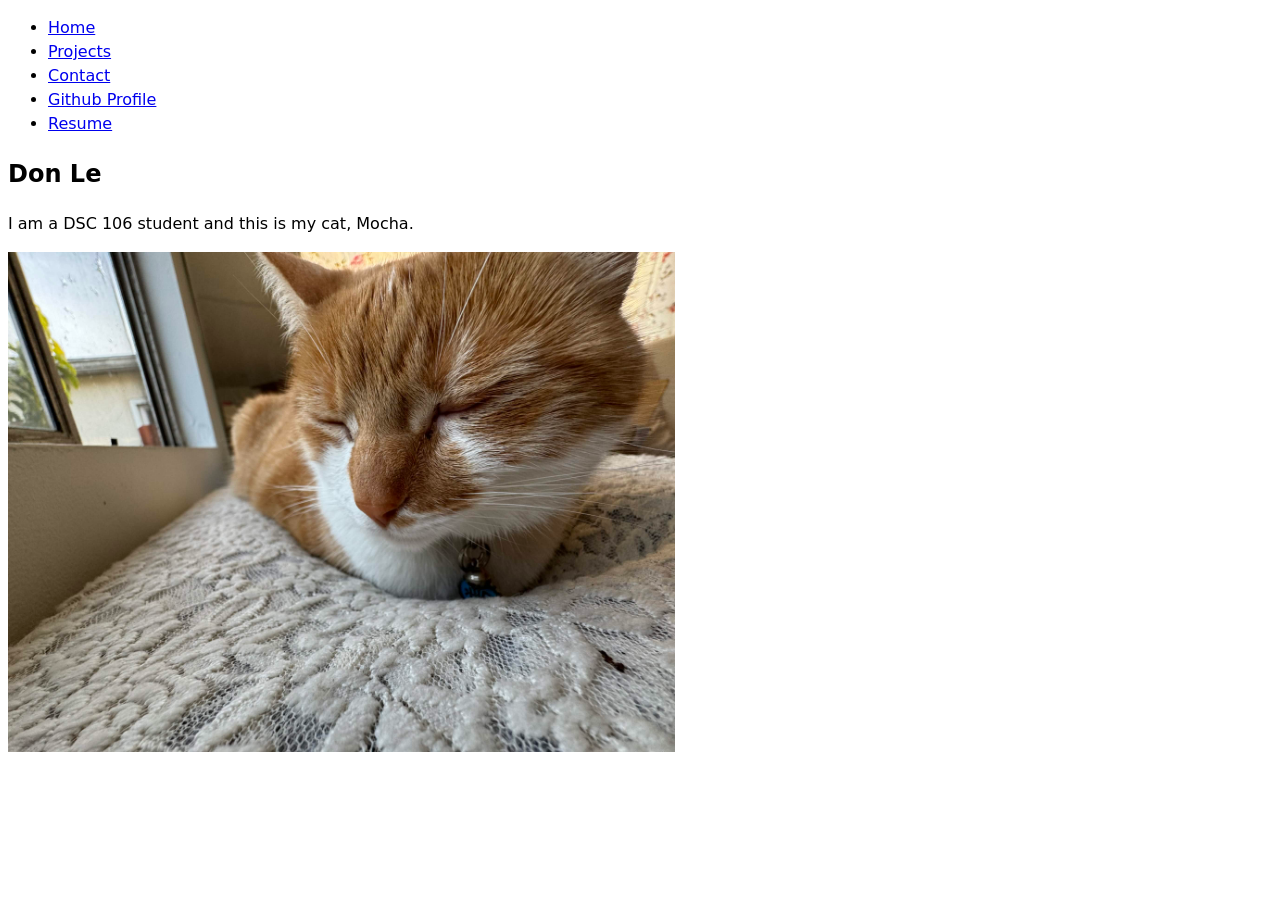
==== index.html @ 64e420d2 "Fixed Barebone of Website" ====
<!DOCTYPE html>
<html lang="en">
<head>
    <meta charset="UTF-8">
    <meta name="viewport" content="width=device-width, initial-scale=1.0">
    <title>Don Le: Personal site and portfolio</title>
    <link rel="stylesheet" href ="style.css">
</head>
<body>
    <nav>
        <ul>
            <li><a href="index.html">Home</a></li>
            <li><a href="projects/index.html">Projects</a></li>
            <li><a href="contact/index.html">Contact</a></li>
            <li><a href="https://github.com/DonLe727" target="_blank">Github Profile</a></li>
            <li><a href="resume/index.html">Resume</a></li>
        </ul>
    </nav>
    <section>
        <h1>Don Le</h1>
        <p>I am a DSC 106 student and this is my cat, Mocha.</p>
        <img class="cat-picture" src="images/Cat.jpg" alt="Image of my cat, Mocha" height=500>
    </section>
</body>
</html>
---- style.css ----
body {
  /* Set line height to 1.5 times the font size
	   and use the OS’s UI font as the website font
	 */
  font: 100%/1.5 system-ui;
}
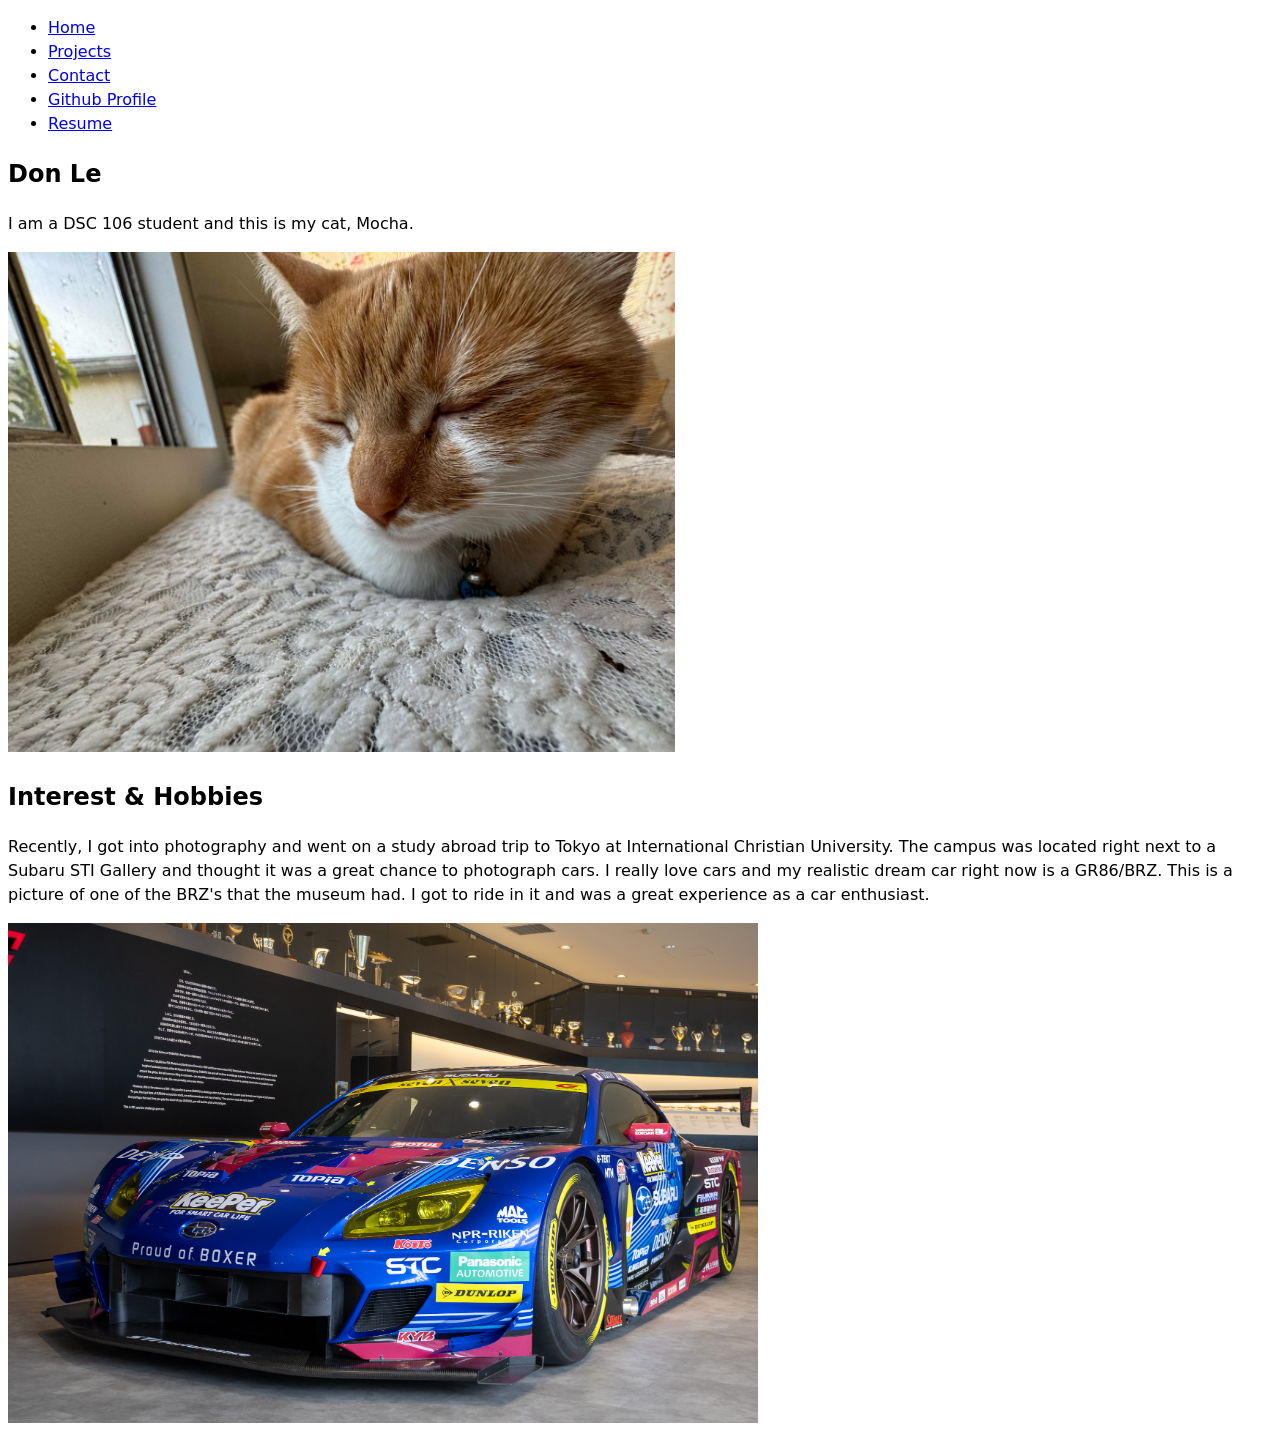
==== commit 447070d3: "Added Information To Website" ====
--- a/index.html
+++ b/index.html
@@ -21,5 +21,16 @@
         <p>I am a DSC 106 student and this is my cat, Mocha.</p>
         <img class="cat-picture" src="images/Cat.jpg" alt="Image of my cat, Mocha" height=500>
     </section>
+
+    <section>
+        <h2>Interest & Hobbies</h2>
+        <p>
+            Recently, I got into photography and went on a study abroad trip to Tokyo at International Christian University. 
+            The campus was located right next to a Subaru STI Gallery and thought it was a great chance to photograph cars.
+            I really love cars and my realistic dream car right now is a GR86/BRZ. This is a picture of one of the BRZ's that the museum had.
+            I got to ride in it and was a great experience as a car enthusiast.
+        </p>
+        <img class="car-picture" src="images/BRZ.jpg" alt="Image of Replica BRZ" height="500">
+    </section>
 </body>
 </html>
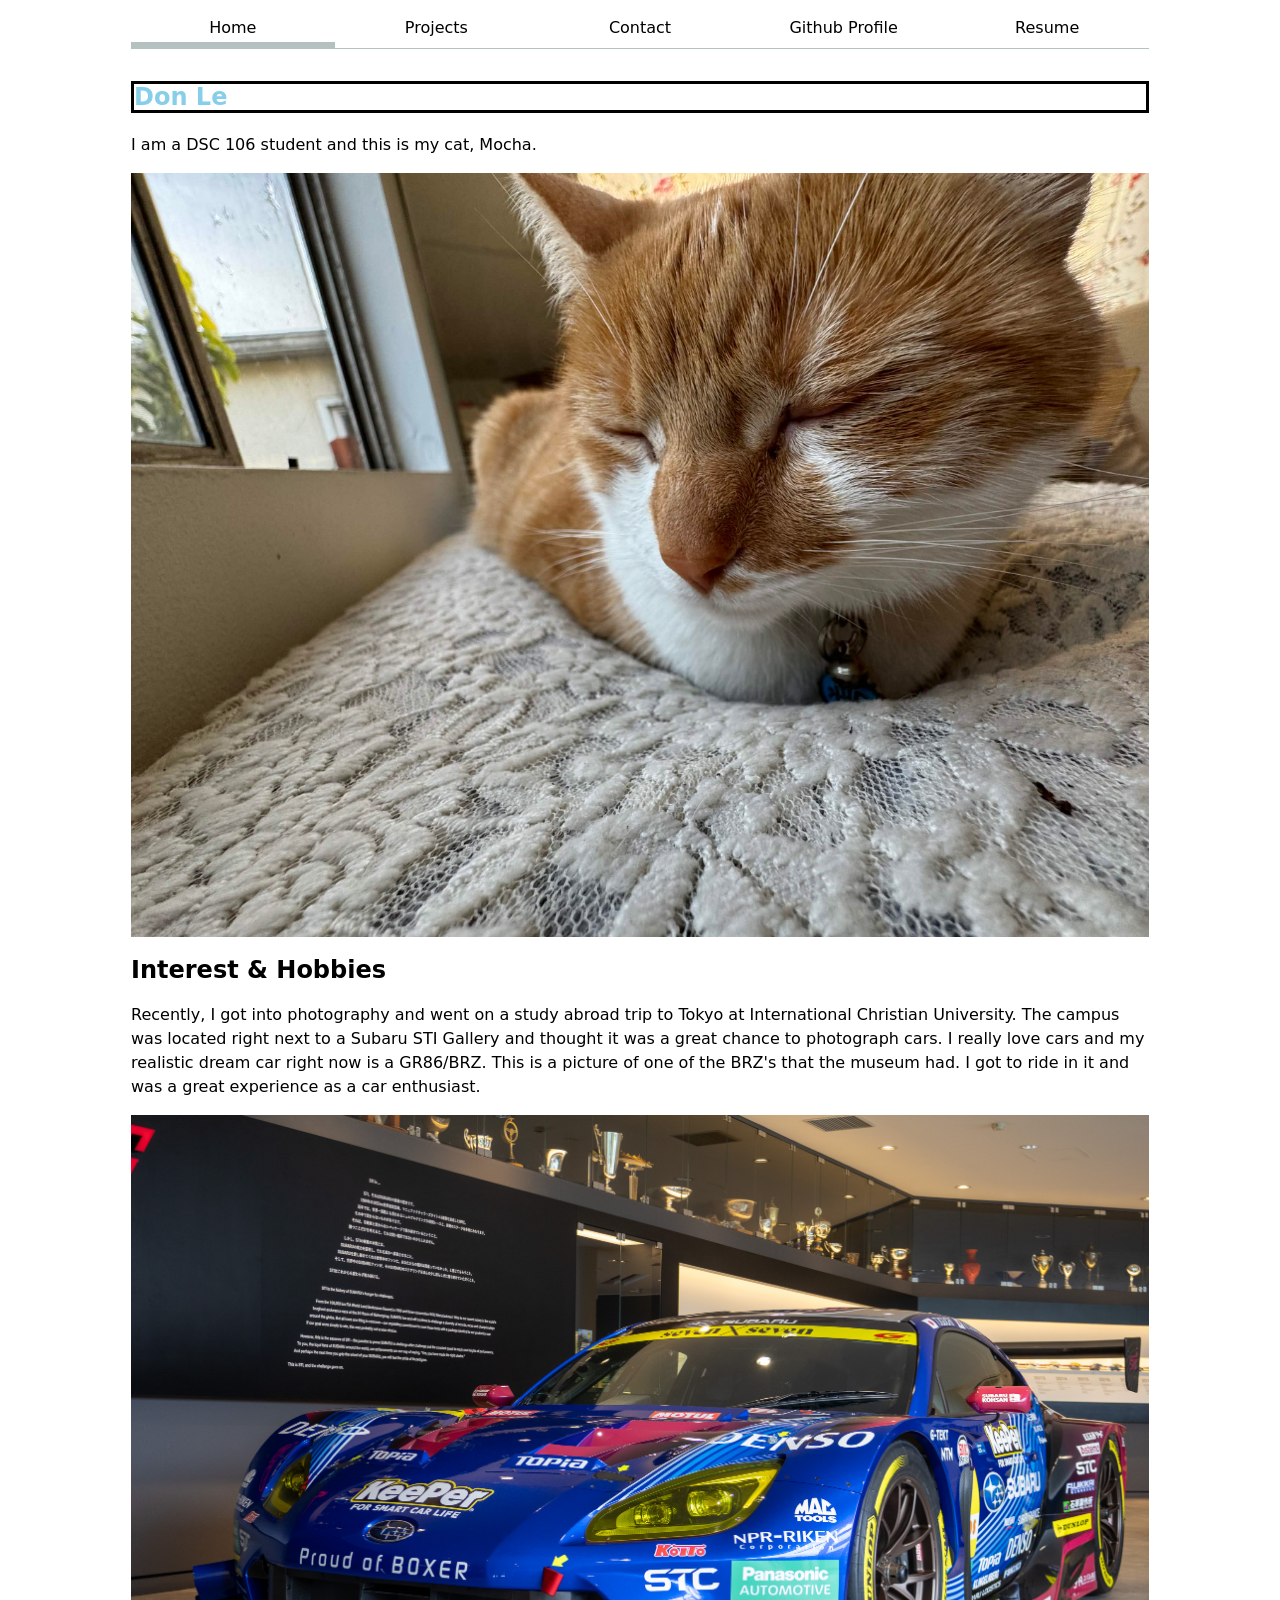
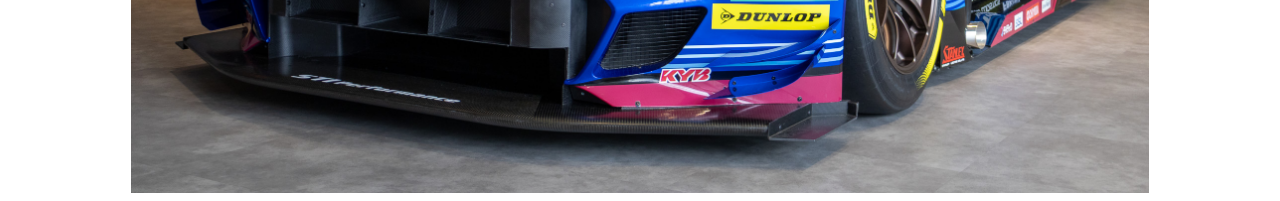
==== commit b9b547ce: "Many CSS Changes" ====
--- a/index.html
+++ b/index.html
@@ -9,7 +9,7 @@
 <body>
     <nav>
         <ul>
-            <li><a href="index.html">Home</a></li>
+            <li><a href="index.html" class="current">Home</a></li>
             <li><a href="projects/index.html">Projects</a></li>
             <li><a href="contact/index.html">Contact</a></li>
             <li><a href="https://github.com/DonLe727" target="_blank">Github Profile</a></li>
@@ -17,9 +17,14 @@
         </ul>
     </nav>
     <section>
-        <h1>Don Le</h1>
+        <style>
+            h1 {
+                color: skyblue
+            }
+        </style>
+        <h1 style="border: 3px solid black">Don Le</h1>
         <p>I am a DSC 106 student and this is my cat, Mocha.</p>
-        <img class="cat-picture" src="images/Cat.jpg" alt="Image of my cat, Mocha" height=500>
+        <img class="cat-picture" src="images/Cat.jpg" alt="Image of my cat, Mocha">
     </section>
 
     <section>
--- a/style.css
+++ b/style.css
@@ -3,4 +3,99 @@
 	   and use the OS’s UI font as the website font
 	 */
   font: 100%/1.5 system-ui;
+  max-width: 100ch; 
+  margin-inline: max(1em, (100% - 100ch) / 2);
+  
+}
+html {
+  --color-accent: oklch(90.109% 0.08889 210.092);
+  accent-color: var(--color-accent);
+}
+
+img {
+  max-width: 100%;
+  height: auto;
+  display: block;
+  margin-inline: auto;
+}
+nav ul,
+nav li {
+  display: contents;
+}
+nav {
+  display: flex;
+  margin-bottom: 2em; 
+  border-bottom: 1px solid oklch(80% 3% 200);
+  
+  
+}
+nav a {
+  flex: 1;
+  text-decoration: none;
+  color: inherit;
+  text-align: center;
+  padding: 0.5em;
+
+
+  &:hover {
+    font-weight: bold;
+    border-bottom: 0.4em solid var(--color-accent);
+    padding-bottom: 0.1em;
+    background-color: oklch(from var(--color-accent) 95% 5% h);
+    font-style:italic;
+  }
+}
+nav a.current {
+  border-bottom: 0.4em solid oklch(80% 3% 200);
+  padding-bottom: 0.1em; /* Reduced padding to offset the 0.4em border */
+}
+
+
+form {
+  display: grid;
+  grid-template-columns: auto 1fr;
+  gap: 1em;
+}
+
+label {
+  display: grid;
+  grid-template-columns: subgrid;
+  grid-column: 1 / -1;
+}
+
+button {
+  grid-column: 1 / -1;
+}
+
+.projects {
+  display: grid;
+  grid-template-columns: repeat(auto-fill, minmax(15em, 1fr));
+  gap: 1em;
+  background-color: oklch(from var(--color-accent) 95% 5% h);
+}
+
+.projects article {
+  display: grid;
+  grid-template-rows:subgrid;
+  grid-row: span 3;
+  gap: 1em;
+
+}
+
+.projects h2 {
+  margin: 0;
+}
+
+.projects h1{
+  background-color: var(--color-accent);
+  font-size: 500%;
+}
+
+h1 {
+  border-bottom: 1px solid oklch(80% 3% 200);
+}
+
+h1, h2, h3, h4, h5, h6 {
+  line-height: 1.1;
+  text-wrap: balance;
 }
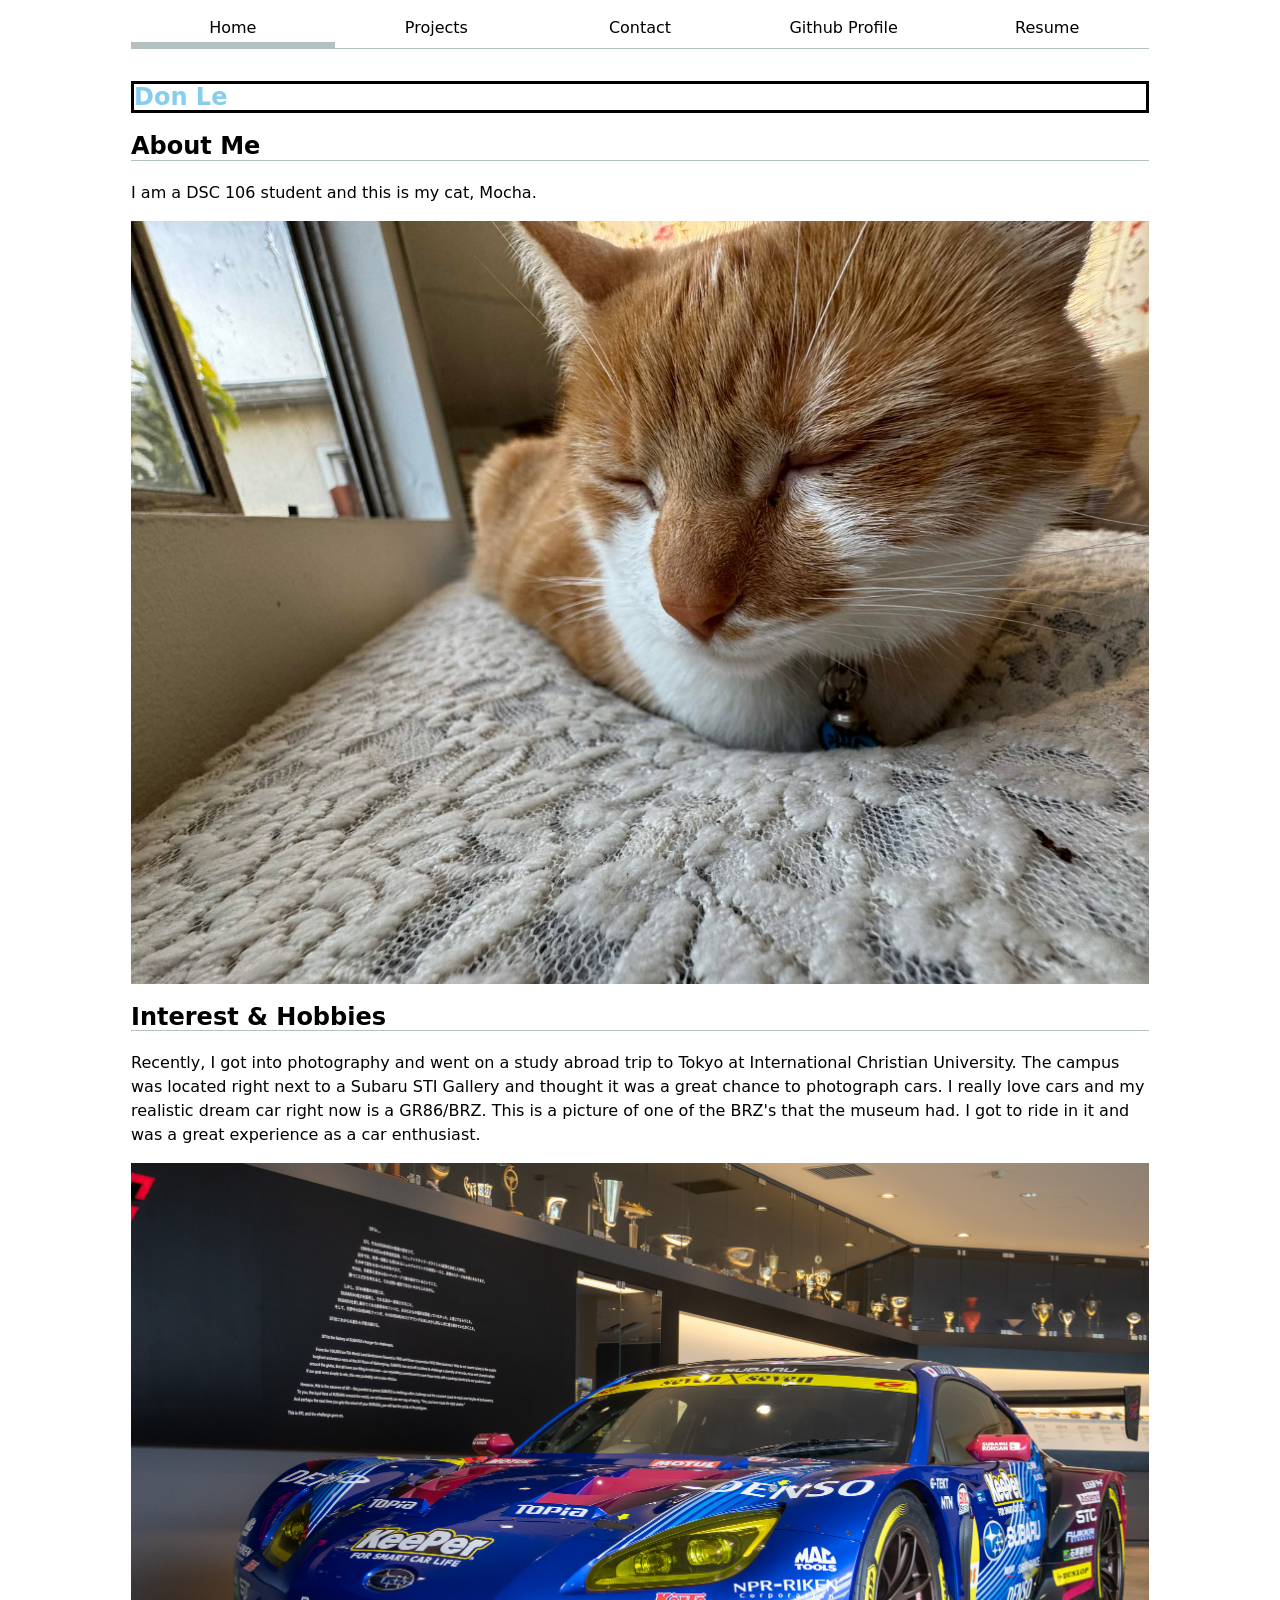
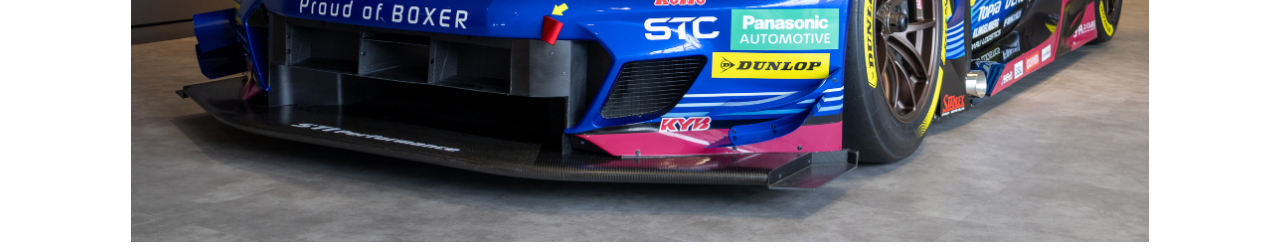
==== commit 45db2419: "CSS Style added to resume tab" ====
--- a/index.html
+++ b/index.html
@@ -23,6 +23,7 @@
             }
         </style>
         <h1 style="border: 3px solid black">Don Le</h1>
+        <h2>About Me</h2>
         <p>I am a DSC 106 student and this is my cat, Mocha.</p>
         <img class="cat-picture" src="images/Cat.jpg" alt="Image of my cat, Mocha">
     </section>
--- a/style.css
+++ b/style.css
@@ -95,7 +95,15 @@
   border-bottom: 1px solid oklch(80% 3% 200);
 }
 
+h2 {
+  border-bottom: 1px solid oklch(80% 3% 200);
+}
+
 h1, h2, h3, h4, h5, h6 {
   line-height: 1.1;
   text-wrap: balance;
+}
+
+.resume-paper {
+  box-shadow: 0 10px 20px rgba(0, 0, 0, 0.15), 0 3px 6px rgba(0, 0, 0, 0.10);
 }
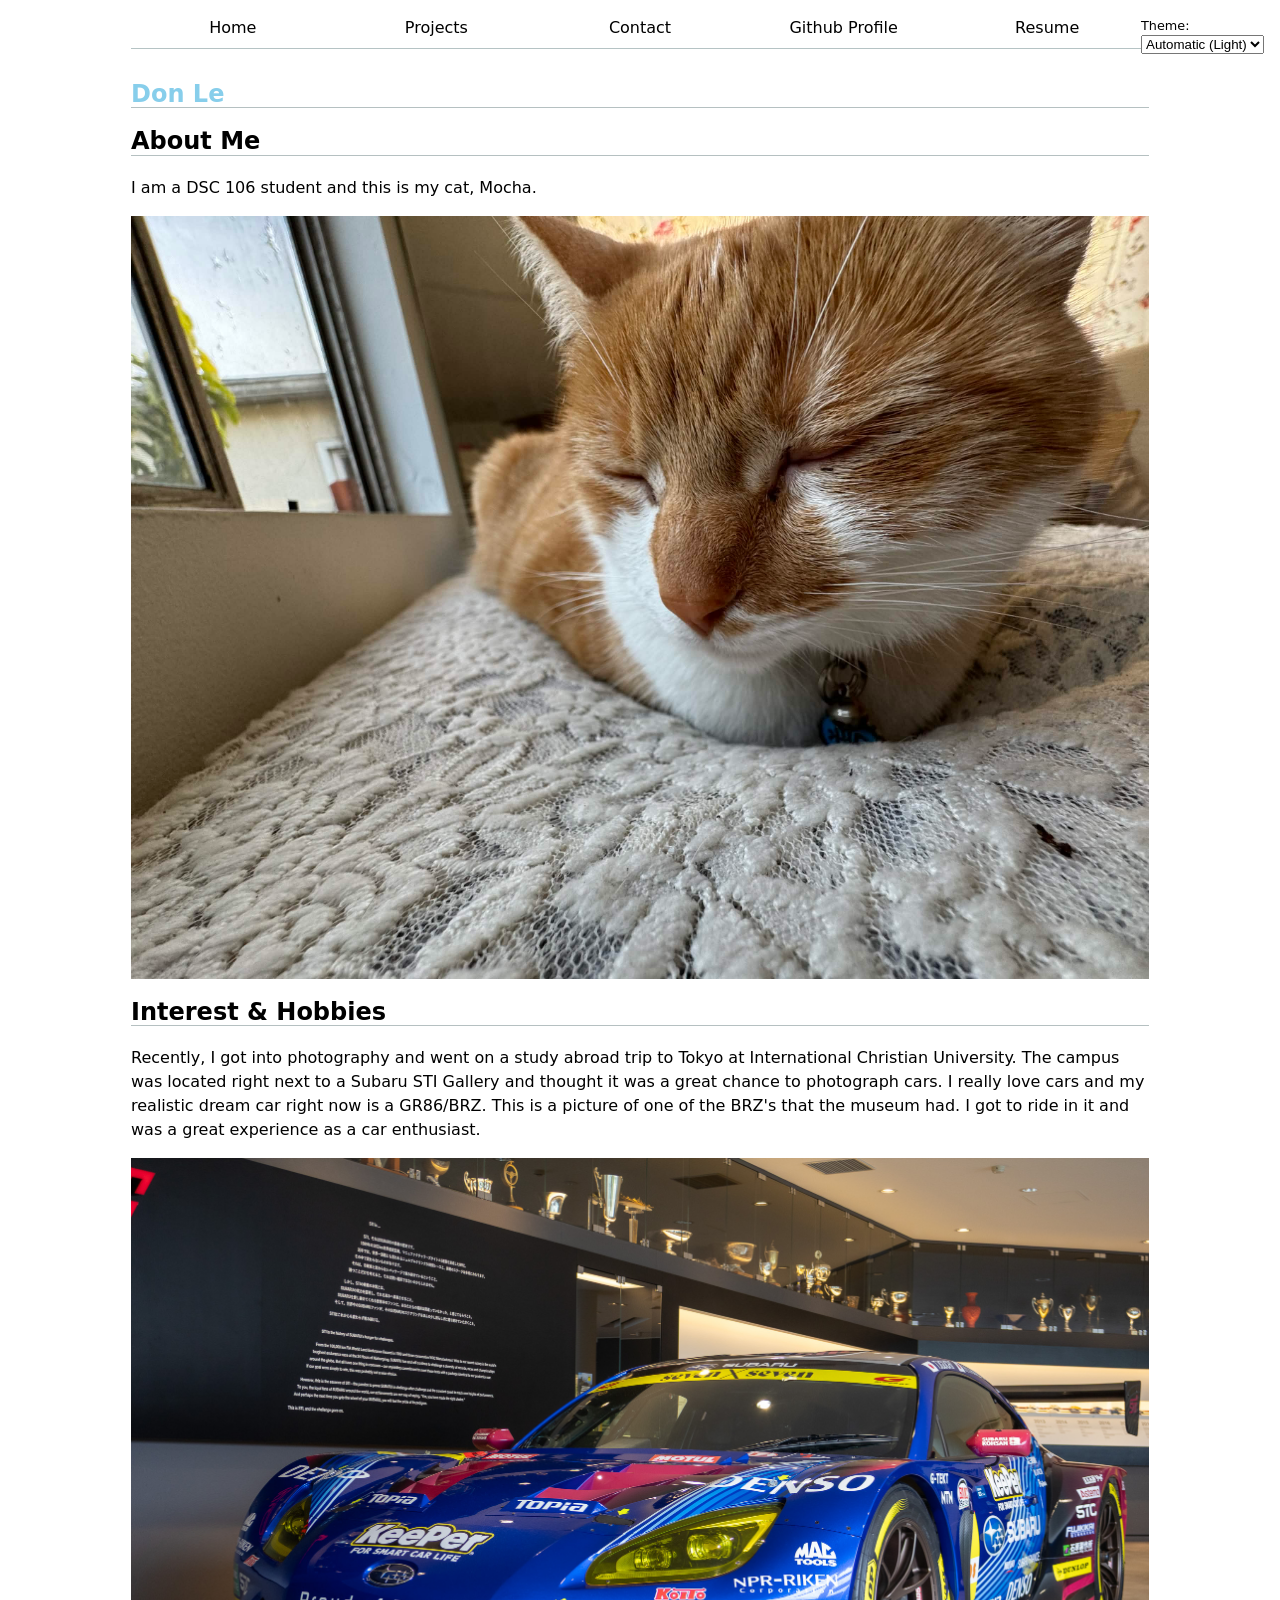
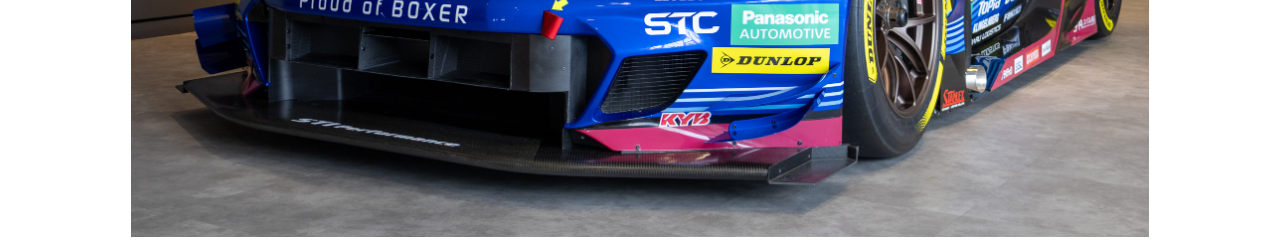
==== commit 7f0c0c34: "JS added" ====
--- a/index.html
+++ b/index.html
@@ -5,24 +5,16 @@
     <meta name="viewport" content="width=device-width, initial-scale=1.0">
     <title>Don Le: Personal site and portfolio</title>
     <link rel="stylesheet" href ="style.css">
+    <script src="global.js" type="module"></script>
 </head>
 <body>
-    <nav>
-        <ul>
-            <li><a href="index.html" class="current">Home</a></li>
-            <li><a href="projects/index.html">Projects</a></li>
-            <li><a href="contact/index.html">Contact</a></li>
-            <li><a href="https://github.com/DonLe727" target="_blank">Github Profile</a></li>
-            <li><a href="resume/index.html">Resume</a></li>
-        </ul>
-    </nav>
     <section>
         <style>
             h1 {
                 color: skyblue
             }
         </style>
-        <h1 style="border: 3px solid black">Don Le</h1>
+        <h1>Don Le</h1>
         <h2>About Me</h2>
         <p>I am a DSC 106 student and this is my cat, Mocha.</p>
         <img class="cat-picture" src="images/Cat.jpg" alt="Image of my cat, Mocha">
--- a/style.css
+++ b/style.css
@@ -71,7 +71,7 @@
   display: grid;
   grid-template-columns: repeat(auto-fill, minmax(15em, 1fr));
   gap: 1em;
-  background-color: oklch(from var(--color-accent) 95% 5% h);
+  background-color: color-mix(in oklch, var(--color-accent), canvas 85%);
 }
 
 .projects article {
@@ -87,8 +87,15 @@
 }
 
 .projects h1{
-  background-color: var(--color-accent);
   font-size: 500%;
+}
+
+.projects img {
+  transition: transform 0.3s ease;
+
+  &:hover {
+    transform: scale(1.05); 
+  }
 }
 
 h1 {
@@ -106,4 +113,51 @@
 
 .resume-paper {
   box-shadow: 0 10px 20px rgba(0, 0, 0, 0.15), 0 3px 6px rgba(0, 0, 0, 0.10);
+  transition: transform 0.3s ease;
+
+  &:hover {
+    transform: scale(1.05); 
+  }
+}
+
+html {
+  --color-accent: oklch(89.171% 0.09631 210.581);
+  accent-color: var(--color-accent);
+  color-scheme: light dark; /* Added for automatic dark mode */
+}
+
+nav {
+  --border-color: oklch(50% 10% 200 / 40%); /* Defines the new adaptive border color */
+  display: flex;
+  margin-bottom: 2em; 
+  border-bottom: 1px solid var(--border-color); /* Applies the variable */
+}
+
+nav a.current {
+  border-bottom: 0.4em solid var(--border-color); /* Applies the variable */
+  padding-bottom: 0.1em;
+}
+
+nav a:hover {
+  font-weight: bold;
+  border-bottom: 0.4em solid var(--color-accent);
+  padding-bottom: 0.1em;
+  /* Mixes your accent color with the dynamic background color for legibility */
+  background-color: color-mix(in oklch, var(--color-accent), canvas 85%); 
+}
+
+.color-scheme {
+  position: absolute;
+  top: 1rem;
+  right: 1rem;
+  font-size: 0.8rem;
+  font-family: inherit;
+}
+
+.projects article {
+  /* Mixes your accent color with the dynamic background */
+  background-color: color-mix(in oklch, var(--color-accent), canvas 85%); 
+  
+  /* Keep any other properties you already have here like padding or border-radius */
+
 }
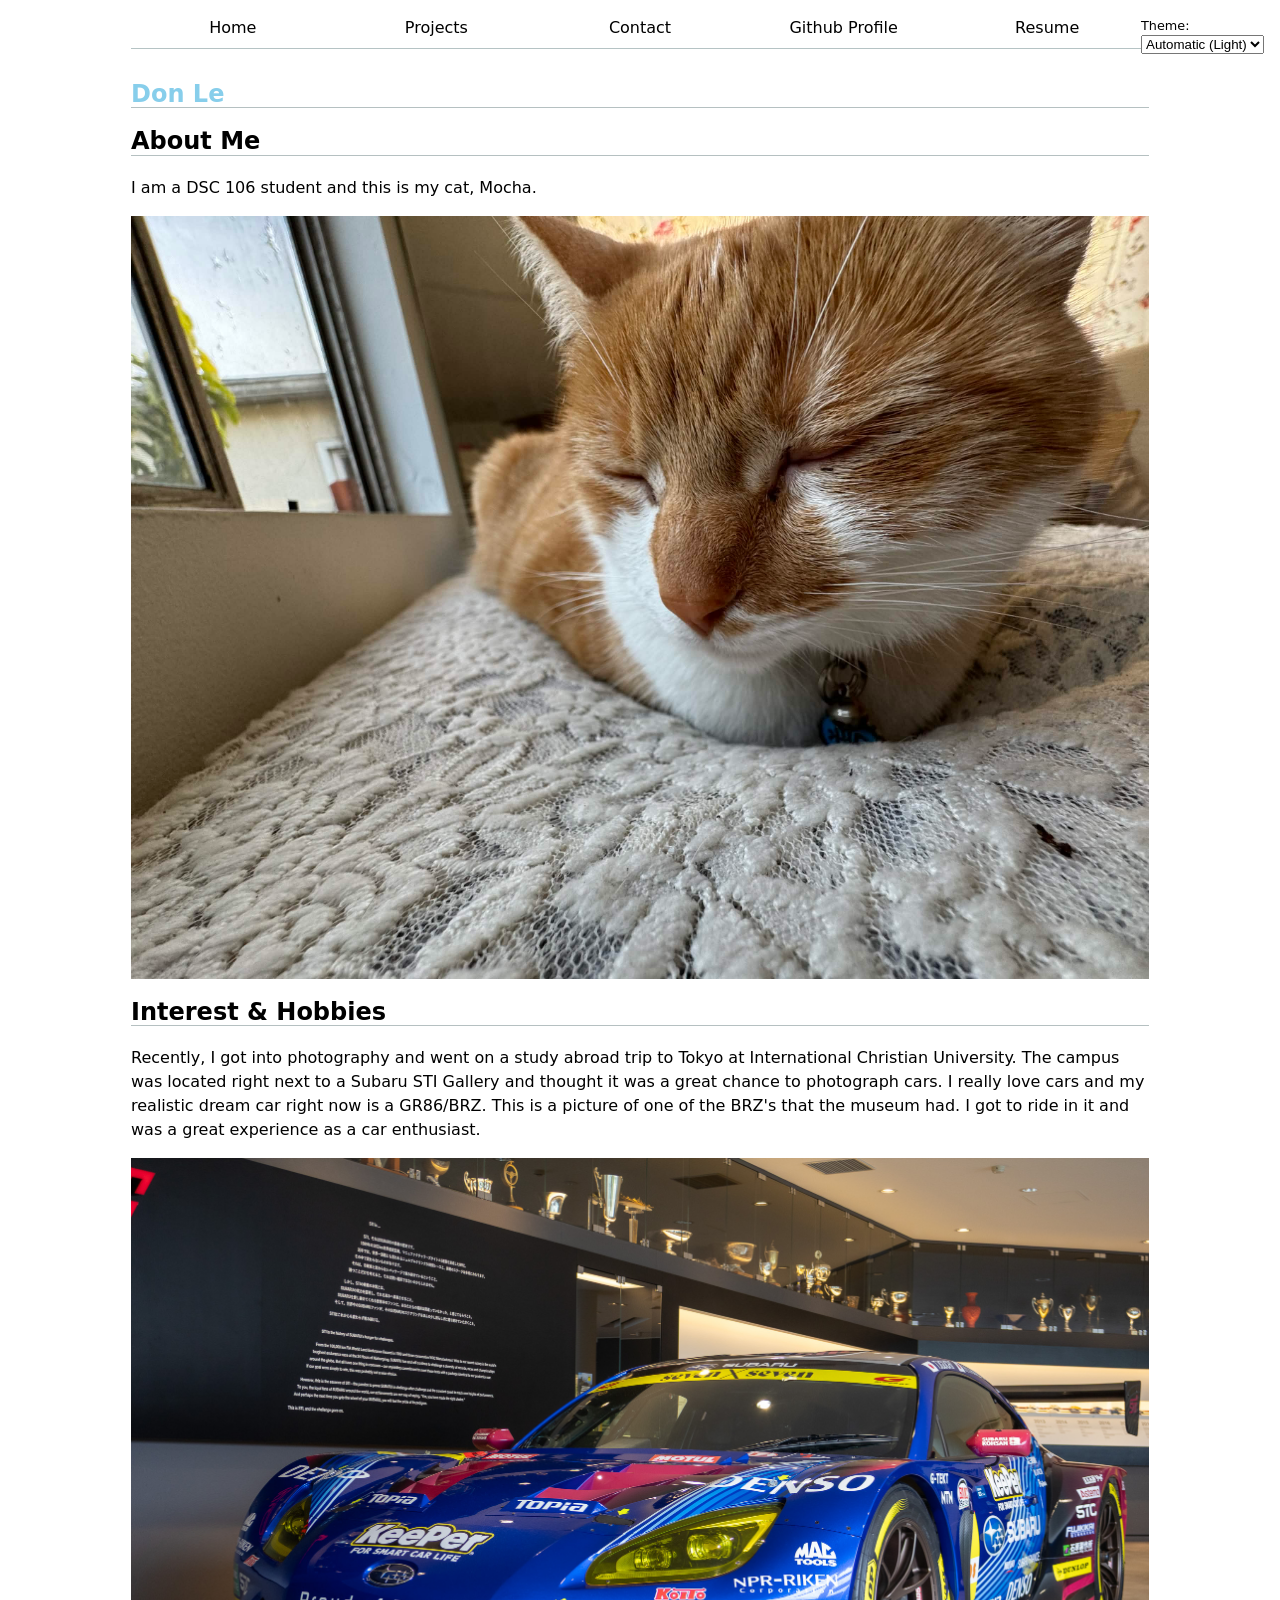
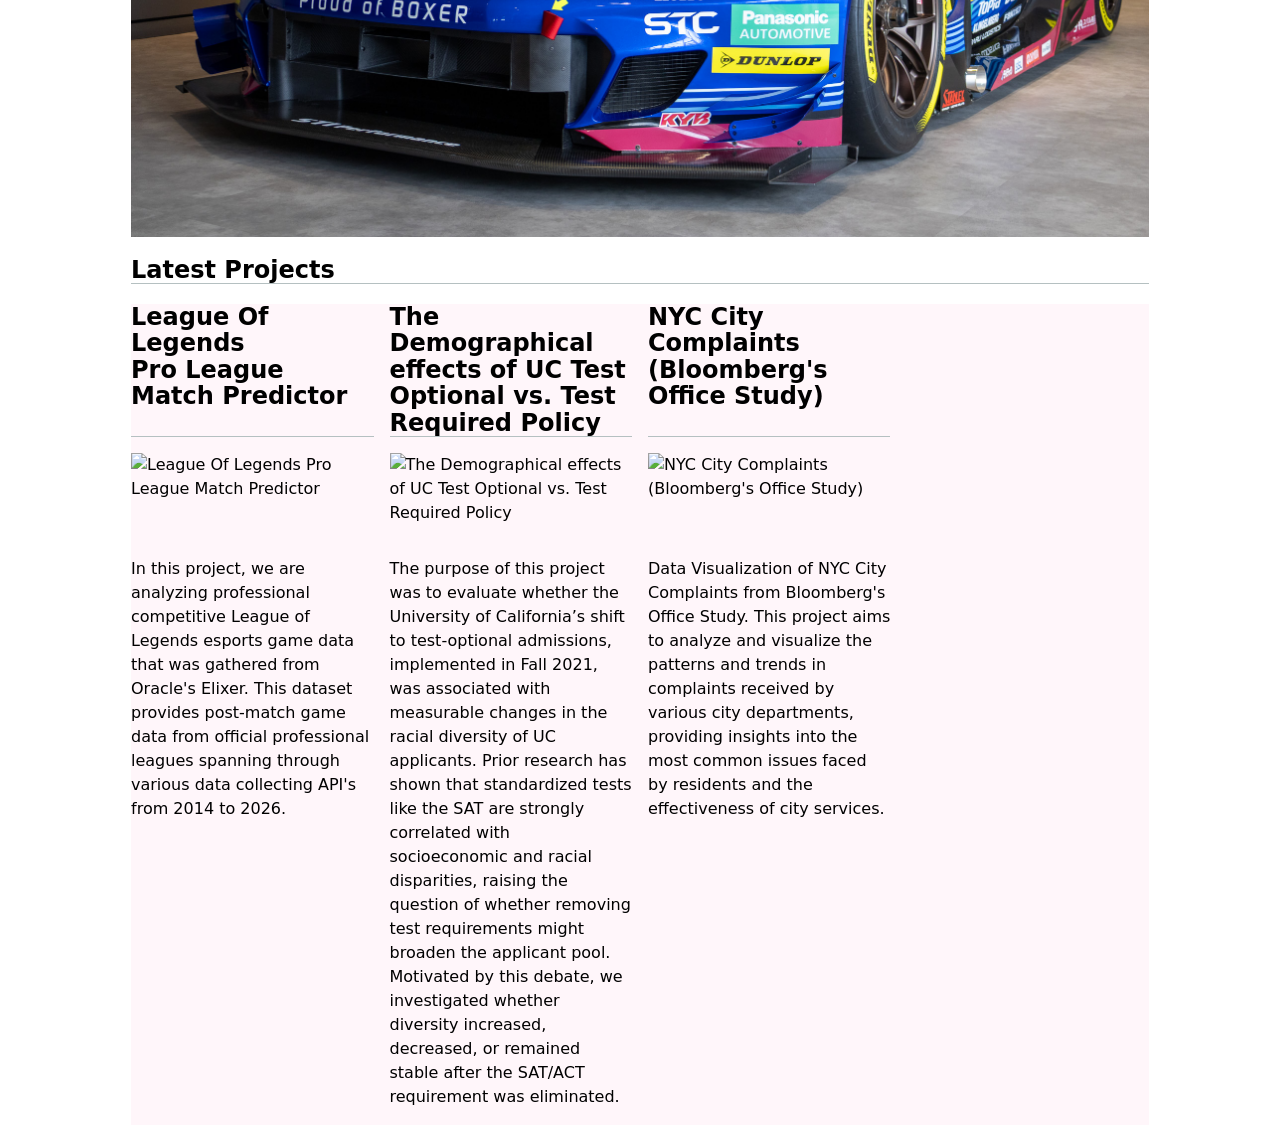
==== commit 4b88ec4e: "Lab 4" ====
--- a/index.html
+++ b/index.html
@@ -6,6 +6,7 @@
     <title>Don Le: Personal site and portfolio</title>
     <link rel="stylesheet" href ="style.css">
     <script src="global.js" type="module"></script>
+    <script src="index.js" type="module" defer></script>
 </head>
 <body>
     <section>
@@ -15,6 +16,7 @@
             }
         </style>
         <h1>Don Le</h1>
+        <div id="profile-stats"></div>
         <h2>About Me</h2>
         <p>I am a DSC 106 student and this is my cat, Mocha.</p>
         <img class="cat-picture" src="images/Cat.jpg" alt="Image of my cat, Mocha">
@@ -30,5 +32,11 @@
         </p>
         <img class="car-picture" src="images/BRZ.jpg" alt="Image of Replica BRZ" height="500">
     </section>
+    <section>
+        <h2>Latest Projects</h2>
+        <div class="projects">
+        <!-- Dynamically added content will appear here -->
+        </div>
+    </section>
 </body>
 </html>
--- a/style.css
+++ b/style.css
@@ -160,4 +160,32 @@
   
   /* Keep any other properties you already have here like padding or border-radius */
 
+}
+
+#profile-stats dl {
+    display: grid;
+    grid-template-columns: repeat(4, 1fr);
+    text-align: center;
+    gap: 1em;
+    padding: 1.5em;
+    border-radius: 8px;
+    /* Adapts instantly when your JS changes the color-scheme */
+    background-color: light-dark(#f0f0f0, #2a2a2a); 
+}
+
+#profile-stats dt {
+    grid-row: 1;
+    font-weight: bold;
+    text-transform: uppercase;
+    font-size: 0.85em;
+    /* Adapts the label color */
+    color: light-dark(#555, #aaa);
+}
+
+#profile-stats dd {
+    grid-row: 2;
+    margin: 0;
+    font-size: 2em;
+    font-weight: bold;
+    /* Uses the default text color which your theme already handles */
 }
